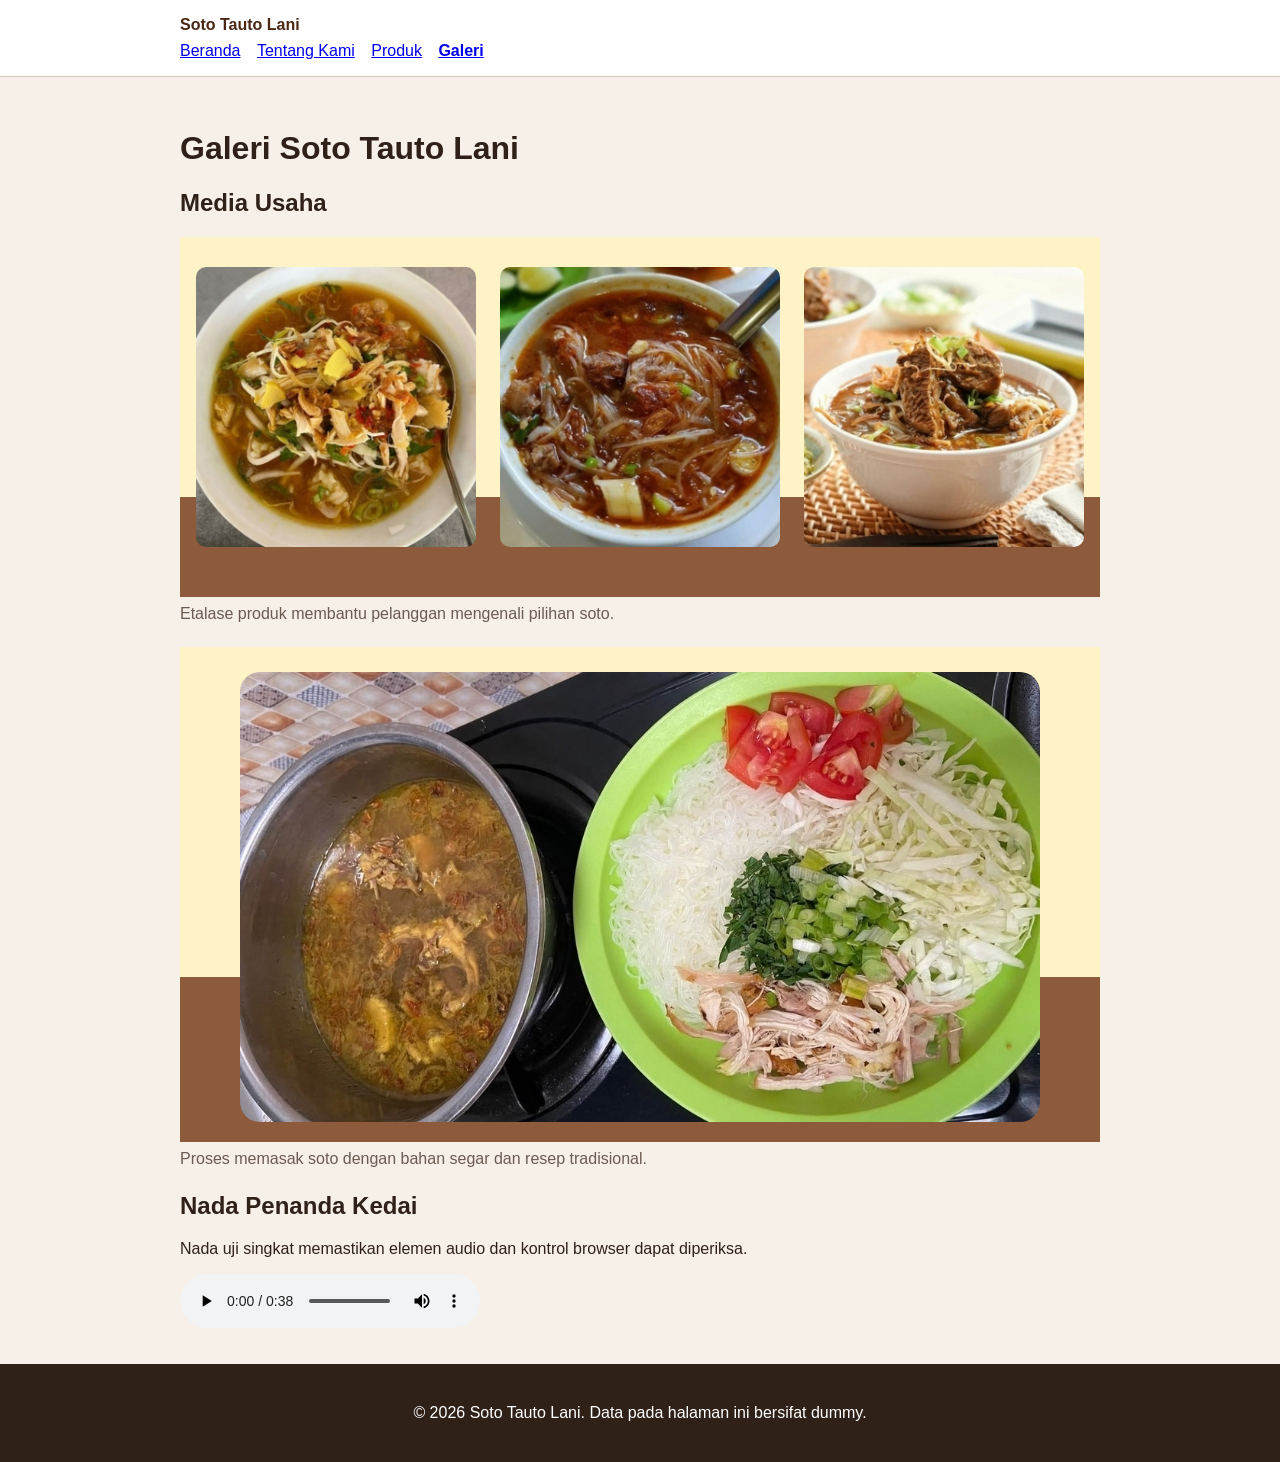
==== galeri.html @ adb3feb8 "feat: tambah media dan tabel katalog" ====
<!DOCTYPE html>
<html lang="id">
<head>
    <meta charset="UTF-8">
    <meta name="viewport" content="width=device-width, initial-scale=1.0">
    <title>Galeri Soto Tauto Lani - Website UMKM</title>
    <link rel="stylesheet" href="css/style.css">
    <link rel="stylesheet" href="css/galeri.css">
</head>
<body>

    <a class="skip-link" href="#konten">Lewati ke konten utama</a>
    <header class="site-header">
        <nav class="nav" aria-label="Navigasi utama">
            <a class="brand" href="index.html">Soto Tauto Lani</a>
            <ul>
                <li><a href="index.html">Beranda</a></li>
                <li><a href="tentang.html">Tentang Kami</a></li>
                <!-- <li><a href="index.html#kontak">Kontak Singkat</a></li> -->
                <li><a href="produk.html">Produk</a></li>
                <li><a aria-current="page" href="galeri.html">Galeri</a></li>
            </ul>
        </nav>
    </header>

    <main id="konten" class="page">
        <h1>Galeri Soto Tauto Lani</h1>
        <section aria-labelledby="media-title">
            <h2 id="media-title">Media Usaha</h2>
            <div class="gallery-list">
                <figure class="media-card">
                    <div class="galeri-etalase-hero">
                        <img src="assets/images/produk-1-ayam.jpg" alt="Etalase Soto Tauto Lani berisi soto khas Pekalongan">
                        <img src="assets/images/produk-2-daging.jpg" alt="Etalase Soto Tauto Lani berisi soto khas Pekalongan">
                        <img src="assets/images/produk-3-mix.jpg" alt="Etalase Soto Tauto Lani berisi soto khas Pekalongan">
                    </div>
                    <!-- <img src="assets/images/etalase-soto.svg" alt="Etalase Soto Tauto Lani berisi soto khas Pekalongan"> -->
                    <figcaption>Etalase produk membantu pelanggan mengenali pilihan soto.</figcaption>
                </figure>

                <figure class="media-card">
                    <div class="galeri-proses-hero">
                        <img src="assets/images/proses.jpg" alt="Koki sedang menyiapkan soto tauto">
                    </div>
                    <figcaption>Proses memasak soto dengan bahan segar dan resep tradisional.</figcaption>
                </figure>
            </div>
        </section>

        <section aria-labelledby="audio-title">
            <h2 id="audio-title">Nada Penanda Kedai</h2>
            <p id="audio-note">Nada uji singkat memastikan elemen audio dan kontrol browser dapat diperiksa.</p>
            <audio controls aria-labelledby="audio-note" src="assets/audio/cerita-umkm.mp3">
                Browser Anda tidak mendukung pemutar audio.
            </audio>
        </section>
    </main>

    <footer class="site-footer">
        <p>&copy; 2026 Soto Tauto Lani. Data pada halaman ini bersifat dummy.</p>
    </footer>
    
</body>
</html>
---- css/style.css ----
body {
    margin: 0;
    color: #2f2118;
    background: #f6f0e8;
    font-family: Arial, sans-serif;
}

.page {
    max-width: 920px;
    margin: 0 auto;
    padding: 32px 20px;
}

.hero {
    padding: 36px;
    color: white;
    background: #6f3b1f;
    border-radius: 24px;
}

.eyebrow {
    margin: 0 0 8px;
    letter-spacing: 0.14em;
    text-transform: uppercase;
}

.products {
    margin-left: 1.2rem;
}

button {
    padding: 12px 18px;
    color: #2f2118;
    font-weight: 700;
    cursor: pointer;
    background: #ffd166;
    border: 0;
    border-radius: 999px;
}

.informasi {
    text-align: center;
}

.time {
    margin: 0 auto;
    width: fit-content;
}

/* CSS P02 */
.skip-link { 
    position: absolute; 
    left: -9999px; 
    padding: 8px 12px; 
    color: white; 
    background: #2f2118; 
}

.skip-link:focus { 
    top: 8px; 
    left: 8px; 
}

.site-header { 
    padding: 16px 20px; 
    background: white; 
    border-bottom: 1px solid #dccbbc; 
}

.nav { 
    max-width: 920px; 
    margin: 0 auto; 
}

.brand { 
    display: inline-block; 
    margin-bottom: 8px; 
    color: #4b2715; 
    font-weight: 800; 
    text-decoration: none; 
}

.nav ul { 
    padding: 0; 
    margin: 0; 
    list-style: none; 
}

.nav li { 
    display: inline-block; 
    margin-right: 12px; 
}

.nav a[aria-current="page"] { 
    font-weight: 800; 
}

a:focus-visible,
button:focus-visible { 
    outline: 3px solid #2563eb; 
    outline-offset: 3px; 
}

.site-footer { 
    padding: 24px 20px; 
    color: white; 
    text-align: center; 
    background: #2f2118; 
}

/* CSS P03 */
img { 
    max-width: 100%; 
    height: auto; 
}

figure { 
    margin: 0 0 24px; 
}

figcaption { 
    margin-top: 8px; 
    color: #6b5b52; 
}

table { width: 100%; 
    border-collapse: collapse; 
}

caption { 
    margin-bottom: 8px; 
    font-weight: 700; 
    text-align: left; 
}

th,
td { 
    padding: 10px; 
    text-align: left; 
    border: 1px solid #dccbbc; 
}

.etalase-hero {
    width: 100%;
    min-height: 360px;
    text-align: center;
    padding-top: 30px;
    padding-bottom: 20px;
    box-sizing: border-box;
    background: #8d5a3b;
    background: linear-gradient(
        to bottom,
        #fef3c7 0,
        #fef3c7 300px,
        #8d5a3b 300px,
        #8d5a3b 360px
    );
}

.etalase-hero img {
    width: 260px;
    height: 260px;
    max-width: 90%;
    margin: 0 5px 10px;
    display: inline-block;
    vertical-align: middle;
    border-radius: 10px;
}

.produk-unggulan {
    border-radius: 10px;
}
---- css/galeri.css ----
.galeri-etalase-hero {
    width: 100%;
    min-height: 360px;
    text-align: center;
    padding-top: 30px;
    padding-bottom: 20px;
    box-sizing: border-box;
    background: #8d5a3b;
    background: linear-gradient(
        to bottom,
        #fef3c7 0,
        #fef3c7 260px,
        #8d5a3b 260px,
        #8d5a3b 360px
    );
}

.galeri-etalase-hero img {
    width: 280px;
    height: 280px;
    max-width: 90%;
    margin: 0 10px 10px;
    display: inline-block;
    vertical-align: middle;
    border-radius: 10px;
} 

.galeri-proses-hero {
    width: 100%;
    height: 470px;
    padding-top: 25px;
    text-align: center;
    background: linear-gradient(
        to bottom,
        #fef3c7 0,
        #fef3c7 330px,
        #8d5a3b 330px,
        #8d5a3b 360px
    );
}

.galeri-proses-hero img {
    border-radius: 20px;
}
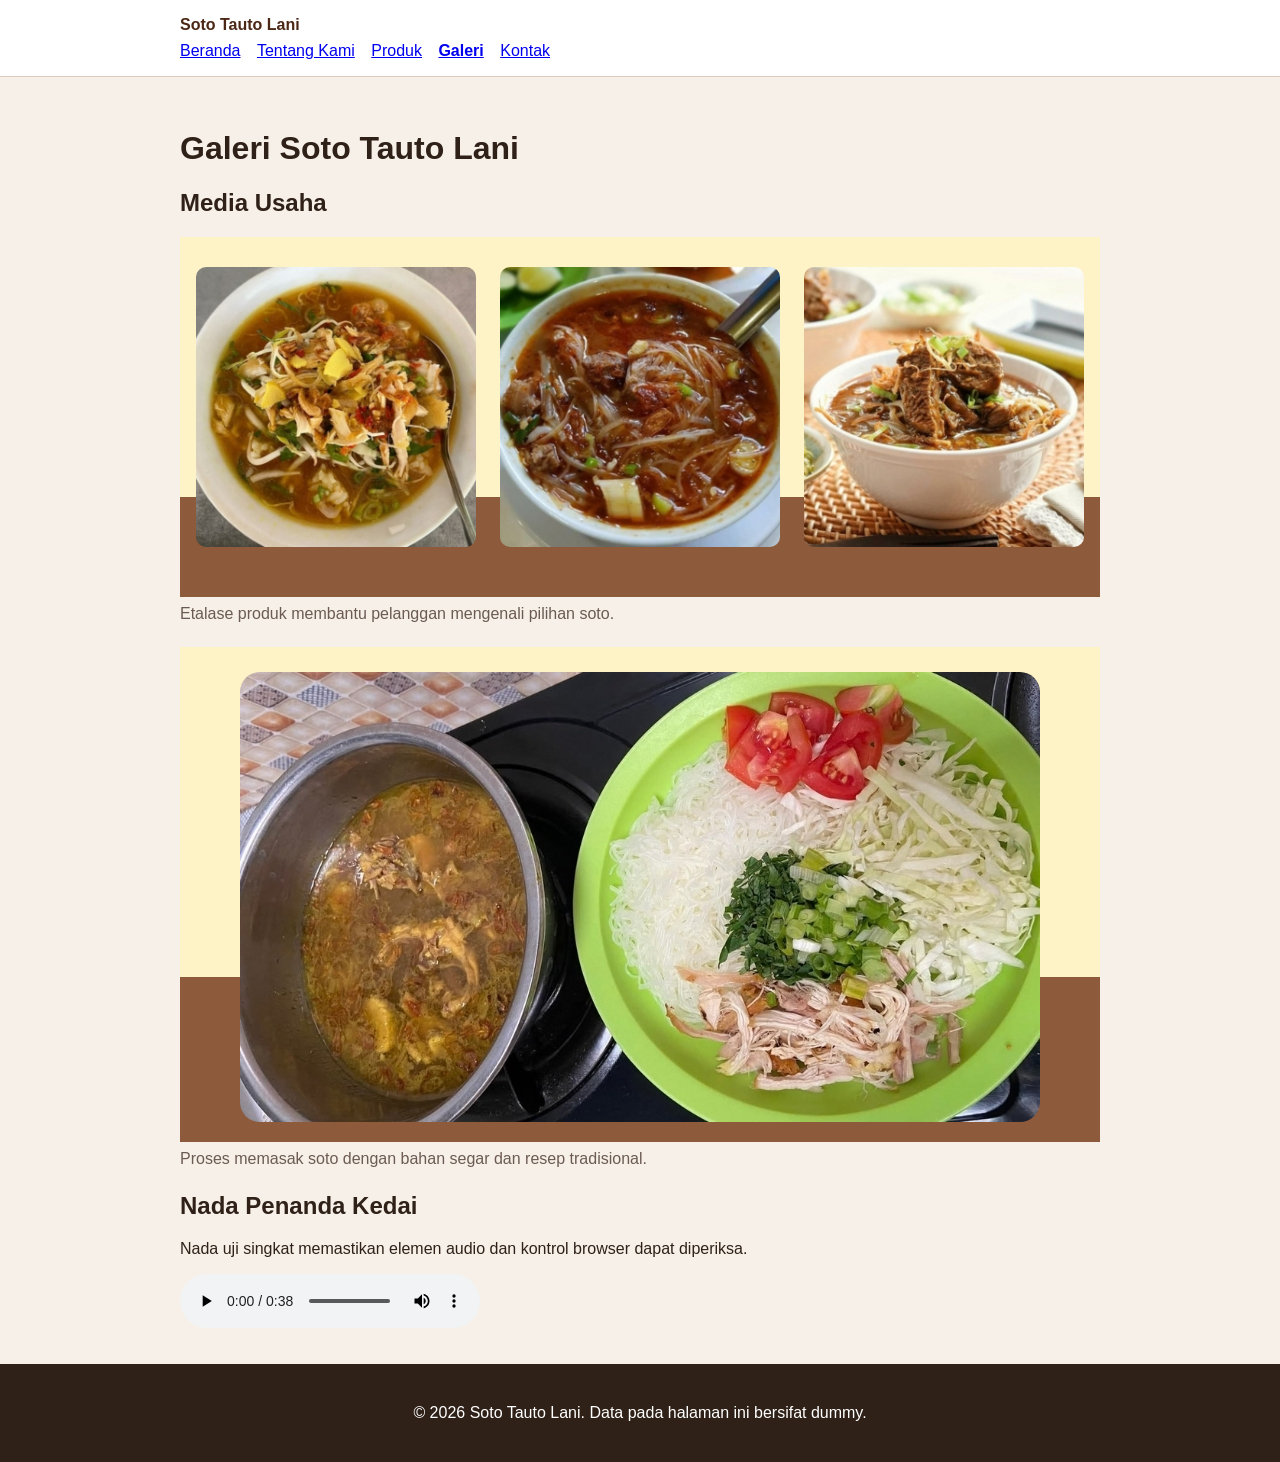
==== commit 41ff4938: "feat: tambah form kontak aksesibel dan preview" ====
--- a/galeri.html
+++ b/galeri.html
@@ -19,6 +19,7 @@
                 <!-- <li><a href="index.html#kontak">Kontak Singkat</a></li> -->
                 <li><a href="produk.html">Produk</a></li>
                 <li><a aria-current="page" href="galeri.html">Galeri</a></li>
+                <li><a href="kontak.html">Kontak</a></li>
             </ul>
         </nav>
     </header>
--- a/css/style.css
+++ b/css/style.css
@@ -169,4 +169,25 @@
 
 .produk-unggulan {
     border-radius: 10px;
+}
+
+/* CSS P04 */
+.field { 
+    margin-bottom: 16px; 
+}
+
+.field label { 
+    display: block; 
+    margin-bottom: 6px; 
+}
+
+fieldset { 
+    margin: 0 0 16px; 
+}
+
+#preview-form { 
+    padding: 16px; 
+    white-space: pre-wrap; 
+    background: white; 
+    border: 1px solid #dccbbc; 
 }
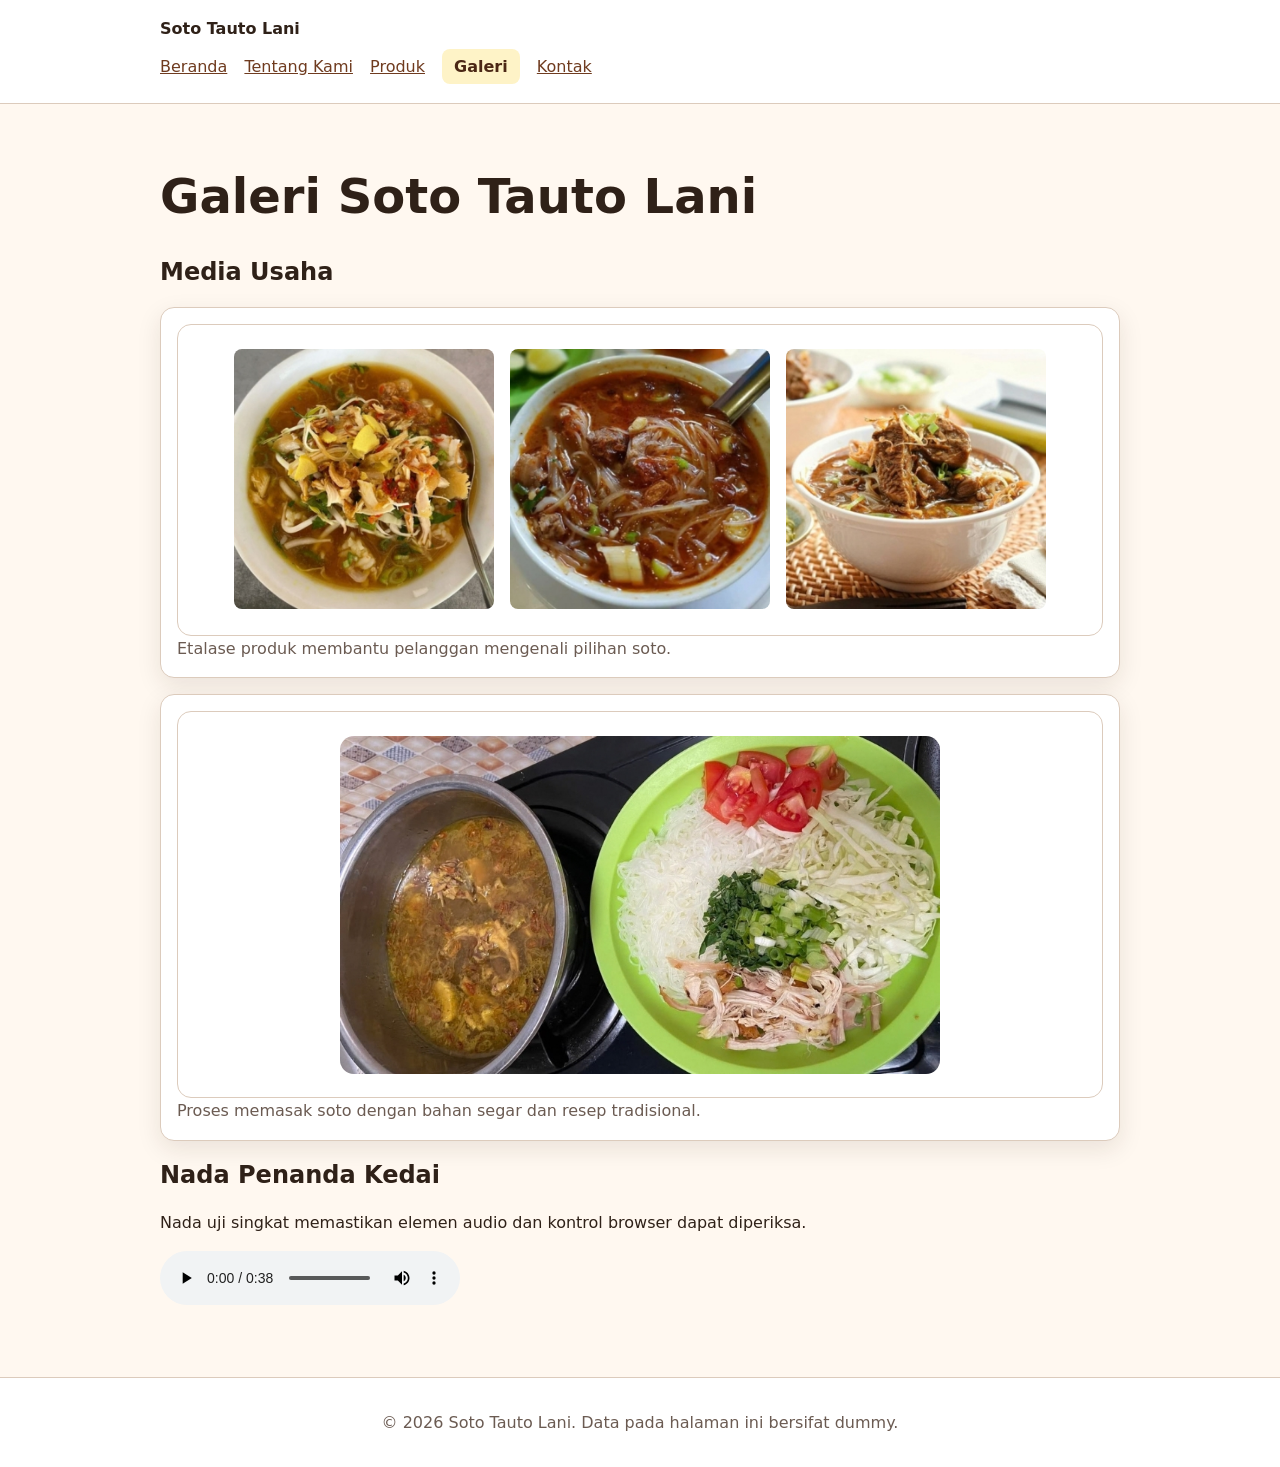
==== commit 04120cd3: "feat: bangun fondasi css dan design token" ====
--- a/galeri.html
+++ b/galeri.html
@@ -30,7 +30,7 @@
             <h2 id="media-title">Media Usaha</h2>
             <div class="gallery-list">
                 <figure class="media-card">
-                    <div class="galeri-etalase-hero">
+                    <div class="etalase-hero">
                         <img src="assets/images/produk-1-ayam.jpg" alt="Etalase Soto Tauto Lani berisi soto khas Pekalongan">
                         <img src="assets/images/produk-2-daging.jpg" alt="Etalase Soto Tauto Lani berisi soto khas Pekalongan">
                         <img src="assets/images/produk-3-mix.jpg" alt="Etalase Soto Tauto Lani berisi soto khas Pekalongan">
--- a/css/style.css
+++ b/css/style.css
@@ -1,11 +1,246 @@
+/* Before P05 
 body {
     margin: 0;
     color: #2f2118;
     background: #f6f0e8;
     font-family: Arial, sans-serif;
-}
-
-.page {
+} */
+
+/* P05 css terbaru */
+:root {
+    --color-primary: #6f3b1f;  
+    --color-primary-strong: #4b2715;
+    --color-text: #2f2118;
+    --color-muted: #6b5b52;
+    --color-surface: #ffffff;
+    --color-surface-soft: #fff8f0;
+    --color-border: #dccbbc;
+    --color-focus: #1d4ed8;
+    --color-accent: #8d5a3b;
+    --color-accent-soft: #fef3c7;
+    --space-1: 0.5rem;
+    --space-2: 0.75rem;
+    --space-3: 1rem;
+    --space-4: 1.5rem;
+    --space-5: 2rem;
+    --radius-sm: 0.5rem;
+    --radius-md: 0.875rem;
+    --shadow-card: 0 0.5rem 1.5rem rgb(47 33 24 / 0.1);
+
+  /* tugas mandiri P05 */
+    --color-success: #15803d;
+    --color-danger: #b91c1c;
+    --color-highlight: #d97706;
+    --space-6: 2.5rem;
+    --radius-lg: 1.25rem;
+}
+
+*,
+*::before,
+*::after {
+    box-sizing: border-box;
+}
+
+html { color-scheme: light; }
+
+body {
+    margin: 0;
+    color: var(--color-text);
+    background: var(--color-surface-soft);
+    font-family: system-ui, -apple-system, BlinkMacSystemFont, "Segoe UI", sans-serif;
+    font-size: 1rem;
+    line-height: 1.6;
+}
+/*  */
+
+/* Tambahkan media, link, focus, dan skip link */
+img { max-width: 100%; height: auto; }
+a { color: var(--color-primary); }
+a:hover { color: var(--color-primary-strong); }
+:focus-visible { outline: 3px solid var(--color-focus); outline-offset: 3px; }
+
+.skip-link {
+    position: absolute;
+    top: -5rem;
+    left: var(--space-3);
+    padding: var(--space-2) var(--space-3);
+    color: var(--color-surface);
+    background: var(--color-text);
+}
+.skip-link:focus { top: var(--space-3); }
+
+/* Style shell halaman dan navigasi */
+.site-header,
+.site-footer {
+  padding: var(--space-3) var(--space-4);
+  background: var(--color-surface);
+  border-bottom: 1px solid var(--color-border);
+}
+.site-footer {
+  margin-top: var(--space-5);
+  color: var(--color-muted);
+  text-align: center;
+  border-top: 1px solid var(--color-border);
+  border-bottom: 0;
+}
+.site-footer p {
+  margin-inline: auto;
+}
+.nav,
+.page { width: min(100% - 2rem, 60rem); margin-inline: auto; }
+.brand {
+    display: inline-block;
+    margin-bottom: var(--space-2);
+    color: var(--color-text);
+    font-weight: 800;
+    text-decoration: none;
+}
+.nav ul { padding: 0; margin: 0; list-style: none; }
+.nav li { display: inline-block; margin: 0 var(--space-2) var(--space-1) 0; }
+.nav a[aria-current="page"] {
+    padding: var(--space-1) var(--space-2);
+    color: var(--color-primary-strong);
+    font-weight: 700;
+    text-decoration: none;
+    background: #fef3c7;
+    border-radius: var(--radius-sm);
+}
+.page { padding-block: var(--space-5); }
+
+/* Style hero, tipografi, dan tombol */
+.hero {
+    padding: var(--space-5);
+    color: var(--color-surface);
+    background: var(--color-primary);
+    border-radius: var(--radius-md);
+}
+h1,
+h2,
+h3 { line-height: 1.2; text-wrap: balance; }
+h1 { font-size: clamp(2rem, 6vw, 3rem); }
+p,
+li { max-width: 68ch; }
+.eyebrow { color: var(--color-primary); font-weight: 800; letter-spacing: 0.08em; text-transform: uppercase; }
+.hero .eyebrow { color: #fef3c7; }
+.price { color: var(--color-primary-strong); font-weight: 800; }
+
+.button,
+button {
+    display: inline-block;
+    padding: var(--space-2) var(--space-3);
+    color: var(--color-surface);
+    font: inherit;
+    font-weight: 700;
+    text-decoration: none;
+    cursor: pointer;
+    background: var(--color-primary);
+    border: 0;
+    border-radius: var(--radius-sm);
+}
+.button:hover,
+button:hover { color: var(--color-surface); background: var(--color-primary-strong); }
+.hero button { color: var(--color-text); background: #fef3c7; }
+.hero button:hover { color: var(--color-text); background: #fde68a; }
+
+/* Style card, media, dan tabel */
+.product-card,
+.media-card,
+table,
+form {
+    margin-block: var(--space-3);
+    padding: var(--space-3);
+    background: var(--color-surface);
+    border: 1px solid var(--color-border);
+    border-radius: var(--radius-md);
+    box-shadow: var(--shadow-card);
+}
+figure { margin-inline: 0; }
+figcaption,
+caption { color: var(--color-muted); }
+table { width: 100%; border-collapse: collapse; border-radius: 0; }
+caption { margin-bottom: var(--space-2); font-weight: 700; text-align: left; }
+th,
+td { padding: var(--space-2); text-align: left; border: 1px solid var(--color-border); }
+th { background: var(--color-surface-soft); }
+
+/* Style form dan preview */
+.field { margin-bottom: var(--space-3); }
+.field label,
+legend { display: block; margin-bottom: var(--space-1); font-weight: 700; }
+.field input,
+.field select,
+.field textarea {
+    width: 100%;
+    padding: var(--space-2);
+    color: inherit;
+    font: inherit;
+    background: var(--color-surface);
+    border: 1px solid var(--color-border);
+    border-radius: var(--radius-sm);
+}
+input[type="radio"],
+input[type="checkbox"] { width: auto; }
+fieldset {
+    margin: 0 0 var(--space-3);
+    padding: var(--space-3);
+    border: 1px solid var(--color-border);
+    border-radius: var(--radius-sm);
+}
+audio { max-width: 100%; }
+#preview-form {
+    padding: var(--space-3);
+    white-space: pre-wrap;
+    background: var(--color-surface);
+    border: 1px solid var(--color-border);
+    border-radius: var(--radius-sm);
+}
+
+/*  */
+
+.etalase-hero {
+  width: 100%;
+  min-height: 310px;
+  text-align: center;
+  padding-top: var(--space-4);
+  padding-bottom: var(--space-3);
+  box-sizing: border-box;
+  font-size: 0;
+  background: var(--color-surface);
+  border: 1px solid var(--color-border);
+  border-radius: var(--radius-md);
+}
+.etalase-hero img {
+  width: 260px;
+  height: 260px;
+  max-width: 30%;
+  margin: 0 8px 10px;
+  display: inline-block;
+  vertical-align: top;
+  border-radius: var(--radius-sm);
+}
+
+/* Tugas Mandiri P05 */
+.field input:valid,
+.field textarea:valid {
+  border-color: var(--color-success);
+  border-width: 2px;
+}
+
+.field input:invalid:not(:placeholder-shown),
+.field textarea:invalid:not(:placeholder-shown) {
+  border-color: var(--color-danger);
+  border-width: 2px;
+  border-style: dashed;
+}
+
+caption {
+  border-bottom: 2px solid var(--color-highlight);
+  padding-bottom: var(--space-1);
+}
+
+/* bagian ini dihapus */
+
+/* .page {
     max-width: 920px;
     margin: 0 auto;
     padding: 32px 20px;
@@ -45,10 +280,10 @@
 .time {
     margin: 0 auto;
     width: fit-content;
-}
+} */
 
 /* CSS P02 */
-.skip-link { 
+/* .skip-link { 
     position: absolute; 
     left: -9999px; 
     padding: 8px 12px; 
@@ -106,10 +341,10 @@
     color: white; 
     text-align: center; 
     background: #2f2118; 
-}
+} */
 
 /* CSS P03 */
-img { 
+/* img { 
     max-width: 100%; 
     height: auto; 
 }
@@ -169,10 +404,10 @@
 
 .produk-unggulan {
     border-radius: 10px;
-}
+} */
 
 /* CSS P04 */
-.field { 
+/* .field { 
     margin-bottom: 16px; 
 }
 
@@ -190,4 +425,4 @@
     white-space: pre-wrap; 
     background: white; 
     border: 1px solid #dccbbc; 
-}+} */
--- a/css/galeri.css
+++ b/css/galeri.css
@@ -1,44 +1,18 @@
-.galeri-etalase-hero {
+.galeri-proses-hero {
     width: 100%;
     min-height: 360px;
+    padding-top: var(--space-4);
+    padding-bottom: var(--space-3);
+    box-sizing: border-box;
     text-align: center;
-    padding-top: 30px;
-    padding-bottom: 20px;
-    box-sizing: border-box;
-    background: #8d5a3b;
-    background: linear-gradient(
-        to bottom,
-        #fef3c7 0,
-        #fef3c7 260px,
-        #8d5a3b 260px,
-        #8d5a3b 360px
-    );
-}
-
-.galeri-etalase-hero img {
-    width: 280px;
-    height: 280px;
-    max-width: 90%;
-    margin: 0 10px 10px;
-    display: inline-block;
-    vertical-align: middle;
-    border-radius: 10px;
-} 
-
-.galeri-proses-hero {
-    width: 100%;
-    height: 470px;
-    padding-top: 25px;
-    text-align: center;
-    background: linear-gradient(
-        to bottom,
-        #fef3c7 0,
-        #fef3c7 330px,
-        #8d5a3b 330px,
-        #8d5a3b 360px
-    );
+    background: var(--color-surface);
+    border: 1px solid var(--color-border);
+    border-radius: var(--radius-md);
 }
 
 .galeri-proses-hero img {
-    border-radius: 20px;
+    width: 100%;
+    max-width: 600px;
+    height: auto;
+    border-radius: var(--radius-md);
 }
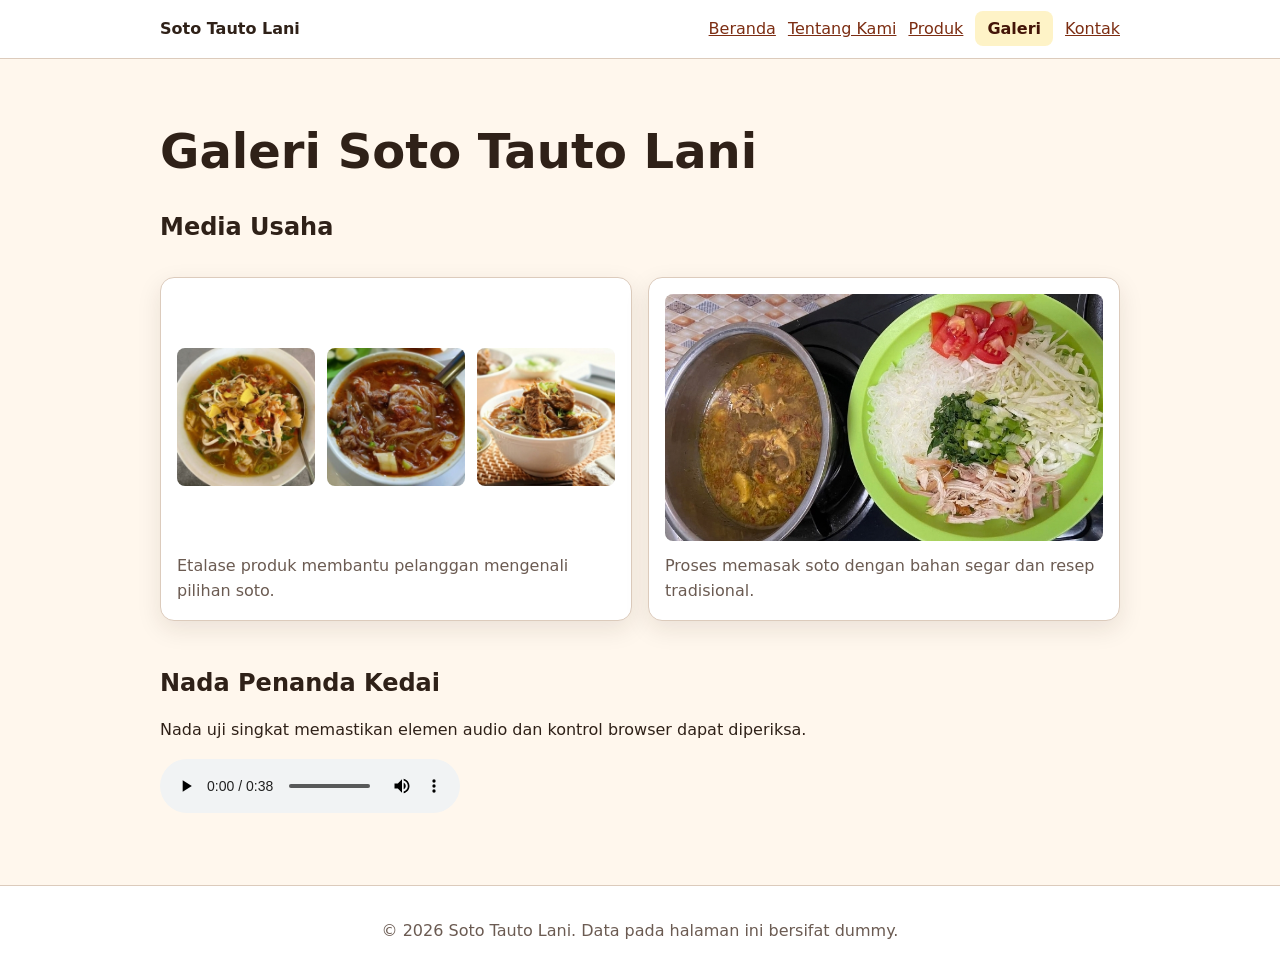
==== commit b1225e01: "feat: bangun layout flexbox dan grid" ====
--- a/galeri.html
+++ b/galeri.html
@@ -28,7 +28,8 @@
         <h1>Galeri Soto Tauto Lani</h1>
         <section aria-labelledby="media-title">
             <h2 id="media-title">Media Usaha</h2>
-            <div class="gallery-list">
+            <!-- gallery-list to gallery-grid -->
+            <div class="gallery-grid">
                 <figure class="media-card">
                     <div class="etalase-hero">
                         <img src="assets/images/produk-1-ayam.jpg" alt="Etalase Soto Tauto Lani berisi soto khas Pekalongan">
--- a/css/style.css
+++ b/css/style.css
@@ -8,16 +8,21 @@
 
 /* P05 css terbaru */
 :root {
-    --color-primary: #6f3b1f;  
-    --color-primary-strong: #4b2715;
+    /* --color-primary: #6f3b1f;   */
+    --color-primary: #7c2d12;
+    /* --color-primary-strong: #4b2715; */
+    --color-primary-strong: #431407;
     --color-text: #2f2118;
     --color-muted: #6b5b52;
     --color-surface: #ffffff;
-    --color-surface-soft: #fff8f0;
+    /* --color-surface-soft: #fff8f0; */
+    --color-surface-soft: #fff7ed;
     --color-border: #dccbbc;
     --color-focus: #1d4ed8;
-    --color-accent: #8d5a3b;
-    --color-accent-soft: #fef3c7;
+    /* --color-accent: #8d5a3b; */
+    --color-accent: #c2410c;
+    /* --color-accent-soft: #fef3c7; */
+    --color-accent-soft: #ffedd5;
     --space-1: 0.5rem;
     --space-2: 0.75rem;
     --space-3: 1rem;
@@ -33,7 +38,13 @@
     --color-highlight: #d97706;
     --space-6: 2.5rem;
     --radius-lg: 1.25rem;
-}
+
+    /*  */
+    
+}
+
+/* tgs p06 */
+.hero :focus-visible { outline-color: var(--color-accent-soft); }
 
 *,
 *::before,
@@ -72,16 +83,16 @@
 /* Style shell halaman dan navigasi */
 .site-header,
 .site-footer {
-  padding: var(--space-3) var(--space-4);
-  background: var(--color-surface);
-  border-bottom: 1px solid var(--color-border);
+    padding: var(--space-3) var(--space-4);
+    background: var(--color-surface);
+    border-bottom: 1px solid var(--color-border);
 }
 .site-footer {
-  margin-top: var(--space-5);
-  color: var(--color-muted);
-  text-align: center;
-  border-top: 1px solid var(--color-border);
-  border-bottom: 0;
+    margin-top: var(--space-5);
+    color: var(--color-muted);
+    text-align: center;
+    border-top: 1px solid var(--color-border);
+    border-bottom: 0;
 }
 .site-footer p {
   margin-inline: auto;
@@ -198,45 +209,131 @@
 /*  */
 
 .etalase-hero {
-  width: 100%;
-  min-height: 310px;
-  text-align: center;
-  padding-top: var(--space-4);
-  padding-bottom: var(--space-3);
-  box-sizing: border-box;
-  font-size: 0;
-  background: var(--color-surface);
-  border: 1px solid var(--color-border);
-  border-radius: var(--radius-md);
+    display: grid;
+    grid-template-columns: repeat(3, minmax(0, 1fr));
+    gap: var(--space-2);
 }
 .etalase-hero img {
-  width: 260px;
-  height: 260px;
-  max-width: 30%;
-  margin: 0 8px 10px;
-  display: inline-block;
-  vertical-align: top;
-  border-radius: var(--radius-sm);
-}
+    width: 100%;
+    aspect-ratio: 1 / 1;
+    object-fit: cover;
+    border-radius: var(--radius-sm);
+}
+.media-card figcaption { margin-top: var(--space-2); }
 
 /* Tugas Mandiri P05 */
 .field input:valid,
 .field textarea:valid {
-  border-color: var(--color-success);
-  border-width: 2px;
+    border-color: var(--color-success);
+    border-width: 2px;
 }
 
 .field input:invalid:not(:placeholder-shown),
 .field textarea:invalid:not(:placeholder-shown) {
-  border-color: var(--color-danger);
-  border-width: 2px;
-  border-style: dashed;
+    border-color: var(--color-danger);
+    border-width: 2px;
+    border-style: dashed;
 }
 
 caption {
-  border-bottom: 2px solid var(--color-highlight);
-  padding-bottom: var(--space-1);
-}
+    border-bottom: 2px solid var(--color-highlight);
+    padding-bottom: var(--space-1);
+}
+
+/* P06 Terapkan Flexbox */
+.nav {
+    display: flex;
+    gap: var(--space-3);
+    align-items: center;
+    justify-content: space-between;
+}
+.brand { margin-bottom: 0; }
+.nav ul { display: flex; gap: var(--space-2); flex-wrap: wrap; }
+.nav li { margin: 0; }
+
+.product-card { display: flex; flex-direction: column; }
+.product-badge {
+    align-self: flex-start;
+    padding: 0.25rem var(--space-2);
+    color: var(--color-primary-strong);
+    font-size: 0.875rem;
+    font-weight: 800;
+    background: #fef3c7;
+    border-radius: 999px;
+}
+.card-actions {
+    display: flex;
+    gap: var(--space-2);
+    align-items: center;
+    flex-wrap: wrap;
+    margin-top: auto;
+}
+
+/* P06 Terapkan Grid */
+.hero {
+    display: grid;
+    grid-template-columns: 1.2fr 0.8fr;
+    gap: var(--space-4);
+    align-items: center;
+}
+.hero-image { width: 100%; border-radius: var(--radius-md); }
+
+.product-grid,
+.gallery-grid {
+    display: grid;
+    grid-template-columns: repeat(3, minmax(0, 1fr));
+    gap: var(--space-3);
+}
+.gallery-grid { grid-template-columns: repeat(2, minmax(0, 1fr)); }
+
+/* P06 Tugas Mandiri - Beranda */
+.product-list {
+    display: grid;
+    grid-template-columns: repeat(2, minmax(0, 1fr));
+    gap: var(--space-3);
+}
+.product-list .product-card { margin-block: 0; }
+
+.unggulan-card {
+    position: relative;
+    width: 100%;
+    max-width: 18rem;
+    margin: 0 auto var(--space-2);
+}
+.produk-unggulan {
+    display: block;
+    width: 100%;
+    aspect-ratio: 1 / 1;
+    object-fit: cover;
+    border-radius: var(--radius-sm);
+}
+.photo-badge {
+    position: absolute;
+    top: var(--space-1);
+    left: var(--space-1);
+    padding: 0.25rem var(--space-2);
+    color: var(--color-primary-strong);
+    font-size: 0.875rem;
+    font-weight: 800;
+    background: var(--color-accent-soft);
+    border-radius: 999px;
+}
+
+.product-list .card-actions { justify-content: space-between; }
+.card-actions .price { margin: 0; }
+
+.jam-buka { max-width: 24rem; padding: 0; list-style: none; }
+.jam-buka li {
+    display: flex;
+    justify-content: space-between;
+    gap: var(--space-3);
+    padding-block: var(--space-1);
+    border-bottom: 1px solid var(--color-border);
+}
+
+.page > section + section { margin-top: var(--space-5); }
+
+.product-grid .product-card { margin-block: 0; }
 
 /* bagian ini dihapus */
 
--- a/css/galeri.css
+++ b/css/galeri.css
@@ -1,18 +1,19 @@
-.galeri-proses-hero {
+.galeri-proses-hero img {
+    display: block;
     width: 100%;
-    min-height: 360px;
-    padding-top: var(--space-4);
-    padding-bottom: var(--space-3);
-    box-sizing: border-box;
-    text-align: center;
-    background: var(--color-surface);
-    border: 1px solid var(--color-border);
-    border-radius: var(--radius-md);
+    height: auto;
+    border-radius: var(--radius-sm);
 }
 
 .galeri-proses-hero img {
+    display: block;
     width: 100%;
-    max-width: 600px;
+    max-width: 640px;
     height: auto;
-    border-radius: var(--radius-md);
-}+    margin-inline: auto;
+    border-radius: var(--radius-sm);
+}
+
+.gallery-grid .media-card { display: flex; flex-direction: column; }
+.gallery-grid .etalase-hero { flex: 1; align-content: center; }
+.gallery-grid figcaption { min-height: 3.2em; }
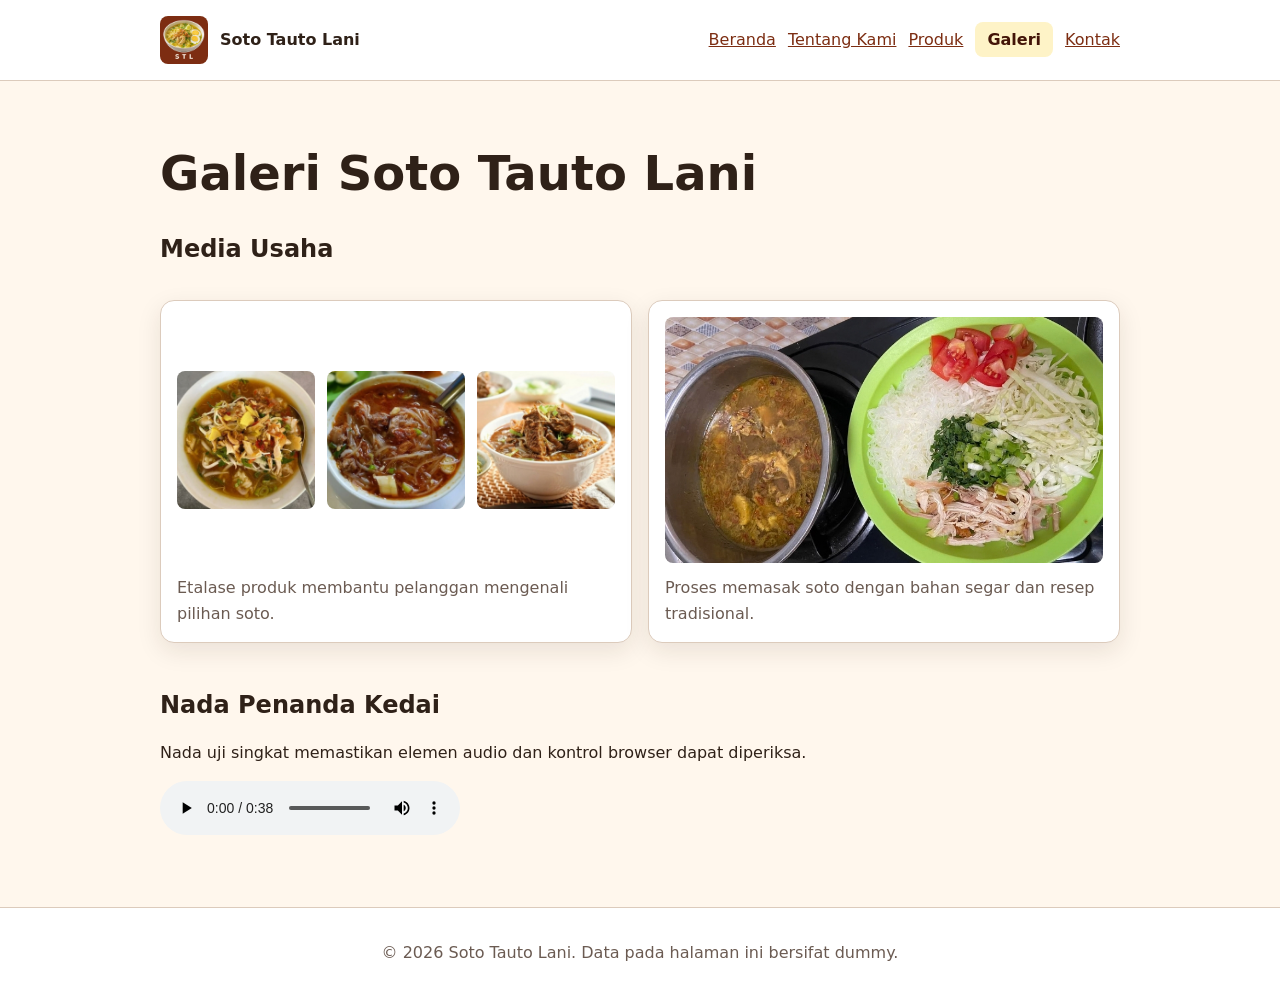
==== commit 99f1af72: "feat: tambahkan data produk dengan javascript" ====
--- a/galeri.html
+++ b/galeri.html
@@ -6,13 +6,19 @@
     <title>Galeri Soto Tauto Lani - Website UMKM</title>
     <link rel="stylesheet" href="css/style.css">
     <link rel="stylesheet" href="css/galeri.css">
+    <!-- hubungkan app.js -->
+    <script src="js/app.js" defer></script>
 </head>
 <body>
 
     <a class="skip-link" href="#konten">Lewati ke konten utama</a>
     <header class="site-header">
         <nav class="nav" aria-label="Navigasi utama">
-            <a class="brand" href="index.html">Soto Tauto Lani</a>
+            <a class="brand" href="index.html">
+                <img src="assets/images/logo.jpg" width="40" height="40" alt="Logo Soto Tauto Lani" class="logo">
+                Soto Tauto Lani</a>
+            <input class="nav-toggle" type="checkbox" id="menu-toggle" aria-label="Buka atau tutup menu">
+            <label class="nav-button" for="menu-toggle">☰</label>
             <ul>
                 <li><a href="index.html">Beranda</a></li>
                 <li><a href="tentang.html">Tentang Kami</a></li>
@@ -32,9 +38,9 @@
             <div class="gallery-grid">
                 <figure class="media-card">
                     <div class="etalase-hero">
-                        <img src="assets/images/produk-1-ayam.jpg" alt="Etalase Soto Tauto Lani berisi soto khas Pekalongan">
-                        <img src="assets/images/produk-2-daging.jpg" alt="Etalase Soto Tauto Lani berisi soto khas Pekalongan">
-                        <img src="assets/images/produk-3-mix.jpg" alt="Etalase Soto Tauto Lani berisi soto khas Pekalongan">
+                        <img src="assets/images/produk-1-ayam.jpg" width="300" height="300" loading="lazy" alt="Etalase Soto Tauto Lani berisi soto khas Pekalongan">
+                        <img src="assets/images/produk-2-daging.jpg" width="300" height="300" loading="lazy" alt="Etalase Soto Tauto Lani berisi soto khas Pekalongan">
+                        <img src="assets/images/produk-3-mix.jpg" width="300" height="300" loading="lazy" alt="Etalase Soto Tauto Lani berisi soto khas Pekalongan">
                     </div>
                     <!-- <img src="assets/images/etalase-soto.svg" alt="Etalase Soto Tauto Lani berisi soto khas Pekalongan"> -->
                     <figcaption>Etalase produk membantu pelanggan mengenali pilihan soto.</figcaption>
@@ -42,7 +48,7 @@
 
                 <figure class="media-card">
                     <div class="galeri-proses-hero">
-                        <img src="assets/images/proses.jpg" alt="Koki sedang menyiapkan soto tauto">
+                        <img src="assets/images/proses.jpg" width="800" height="450" alt="Koki sedang menyiapkan soto tauto">
                     </div>
                     <figcaption>Proses memasak soto dengan bahan segar dan resep tradisional.</figcaption>
                 </figure>
@@ -52,7 +58,8 @@
         <section aria-labelledby="audio-title">
             <h2 id="audio-title">Nada Penanda Kedai</h2>
             <p id="audio-note">Nada uji singkat memastikan elemen audio dan kontrol browser dapat diperiksa.</p>
-            <audio controls aria-labelledby="audio-note" src="assets/audio/cerita-umkm.mp3">
+            <!-- <audio controls aria-labelledby="audio-note" src="assets/audio/cerita-umkm.mp3"> -->
+            <audio controls aria-describedby="audio-note" src="assets/audio/cerita-umkm.mp3">
                 Browser Anda tidak mendukung pemutar audio.
             </audio>
         </section>
--- a/css/style.css
+++ b/css/style.css
@@ -201,6 +201,7 @@
 #preview-form {
     padding: var(--space-3);
     white-space: pre-wrap;
+    overflow-wrap: anywhere; /* p07 perbaikan (tugas mandiri) */
     background: var(--color-surface);
     border: 1px solid var(--color-border);
     border-radius: var(--radius-sm);
@@ -243,13 +244,78 @@
 /* P06 Terapkan Flexbox */
 .nav {
     display: flex;
-    gap: var(--space-3);
+    /* flex-direction: column; */
+    flex-wrap: wrap;
+    gap: var(--space-3) var(--space-2);
+    /* align-items: flex-start; */
     align-items: center;
     justify-content: space-between;
 }
-.brand { margin-bottom: 0; }
-.nav ul { display: flex; gap: var(--space-2); flex-wrap: wrap; }
+.brand { 
+    display: inline-flex;
+    gap: var(--space-2);
+    align-items: center;
+    margin-bottom: 0;
+}
+.logo { width: 3rem; height: auto; border-radius: var(--radius-sm); }
+.nav ul { 
+    /* display: flex; */
+    display: none;
+    width: 100%;
+    flex-direction: column;
+    gap: var(--space-2); 
+    flex-wrap: wrap;
+}
 .nav li { margin: 0; }
+
+/* Hamburger menu */
+.nav-toggle { position: absolute; opacity: 0; width: 1px; height: 1px; }
+.nav-button {
+    display: inline-flex;
+    align-items: center;
+    justify-content: center;
+    width: 2.75rem;
+    height: 2.75rem;
+    color: var(--color-primary);
+    font-size: 1.5rem;
+    cursor: pointer;
+    border: 2px solid var(--color-primary);
+    border-radius: var(--radius-sm);
+}
+.nav-toggle:checked + .nav-button { color: var(--color-surface); background: var(--color-primary); }
+.nav-toggle:focus-visible + .nav-button { outline: 3px solid var(--color-focus); outline-offset: 3px; }
+.nav-toggle:checked ~ ul { display: flex; }
+
+.nav-toggle:checked ~ ul { display: flex; }
+
+/* Menu HP tampil sebagai kartu */
+.site-header {
+    position: sticky;
+    top: 0;
+    z-index: 20; }
+.nav-toggle:checked ~ ul {
+    position: absolute;
+    top: 100%;
+    left: var(--space-3);
+    right: var(--space-3);
+    z-index: 10;
+    width: auto;
+    gap: var(--space-1);
+    padding: var(--space-2);
+    margin-top: var(--space-2);
+    background: var(--color-surface);
+    border: 1px solid var(--color-border);
+    border-radius: var(--radius-lg);
+    box-shadow: 0 8px 24px rgba(67, 20, 7, 0.15);
+}
+.nav-toggle:checked ~ ul a {
+    display: block;
+    padding: var(--space-3);
+    font-weight: 600;
+    text-decoration: none;
+    border-radius: var(--radius-md);
+}
+/*  */
 
 .product-card { display: flex; flex-direction: column; }
 .product-badge {
@@ -272,7 +338,7 @@
 /* P06 Terapkan Grid */
 .hero {
     display: grid;
-    grid-template-columns: 1.2fr 0.8fr;
+    grid-template-columns: 1fr;
     gap: var(--space-4);
     align-items: center;
 }
@@ -281,15 +347,17 @@
 .product-grid,
 .gallery-grid {
     display: grid;
-    grid-template-columns: repeat(3, minmax(0, 1fr));
+    grid-template-columns: 1fr;
     gap: var(--space-3);
 }
-.gallery-grid { grid-template-columns: repeat(2, minmax(0, 1fr)); }
+/* .gallery-grid { grid-template-columns: repeat(2, minmax(0, 1fr)); } */
+.gallery-grid { grid-template-columns: 1fr; }
 
 /* P06 Tugas Mandiri - Beranda */
 .product-list {
     display: grid;
-    grid-template-columns: repeat(2, minmax(0, 1fr));
+    /* grid-template-columns: repeat(2, minmax(0, 1fr)); */
+    grid-template-columns: 1fr;
     gap: var(--space-3);
 }
 .product-list .product-card { margin-block: 0; }
@@ -334,6 +402,89 @@
 .page > section + section { margin-top: var(--space-5); }
 
 .product-grid .product-card { margin-block: 0; }
+
+/* P07 Tambahkan overflow tabel */
+.table-scroll { max-width: 100%; overflow-x: auto; }
+.table-scroll:focus-visible { outline: 3px solid var(--color-focus); outline-offset: 3px; }
+.table-scroll table { min-width: 40rem; }
+
+/* P07 Tambahkan breakpoint berbasis konten */
+@media (min-width: 42rem) {
+  /* .nav ul { flex-direction: row; } */
+  .nav-toggle,
+  .nav-button { display: none; }
+  .nav ul { display: flex; flex-direction: row; width: auto; }
+  .gallery-grid { grid-template-columns: repeat(2, minmax(0, 1fr)); }
+}
+
+@media (min-width: 48rem) {
+  .hero { grid-template-columns: 1.2fr 0.8fr; }
+  .product-grid,
+  .product-list { grid-template-columns: repeat(2, minmax(0, 1fr)); }
+}
+
+@media (min-width: 60rem) {
+  .nav { flex-direction: row; align-items: center; justify-content: space-between; }
+  .product-grid { grid-template-columns: repeat(3, minmax(0, 1fr)); }
+}
+
+/* P09 Tambahkan CSS untuk output JavaScript */
+.js-product-grid {
+    display: grid;
+    grid-template-columns: repeat(auto-fit, minmax(14rem, 1fr));
+    gap: var(--space-4);
+}
+
+.js-product-card {
+    padding: var(--space-4);
+    border: 1px solid var(--color-border);
+    border-radius: var(--radius-lg);
+    background: var(--color-surface);
+}
+
+.stock-badge {
+    display: inline-flex;
+    margin-block-start: var(--space-2);
+    padding: 0.25rem 0.6rem;
+    border-radius: 999px;
+    font-size: 0.85rem;
+    font-weight: 700;
+    background: #dcfce7;
+    color: #166534;
+}
+
+.stock-badge.warning {
+    background: #fef3c7;
+    color: #92400e;
+}
+
+.stock-badge.empty {
+    background: #fee2e2;
+    color: #991b1b;
+}
+
+/* Tugas mandiri P09 */
+.product-feature {
+    float: right;
+    padding: 6px 12px;
+    border-radius: 20px;
+    background-color: #e0f2fe;
+    color: #075985;
+    font-size: 0.85rem;
+    font-weight: 600;
+}
+
+/* Challenge P09 */
+.discount-badge {
+    display: inline-block;
+    padding: 4px 9px;
+    margin-right: 6px;
+    border-radius: 20px;
+    background-color: #fee2e2;
+    color: #dc2626;
+    font-size: 0.75rem;
+    font-weight: 700;
+}
 
 /* bagian ini dihapus */
 
--- a/css/galeri.css
+++ b/css/galeri.css
@@ -1,9 +1,9 @@
-.galeri-proses-hero img {
+/* .galeri-proses-hero img {
     display: block;
     width: 100%;
     height: auto;
     border-radius: var(--radius-sm);
-}
+} */
 
 .galeri-proses-hero img {
     display: block;
